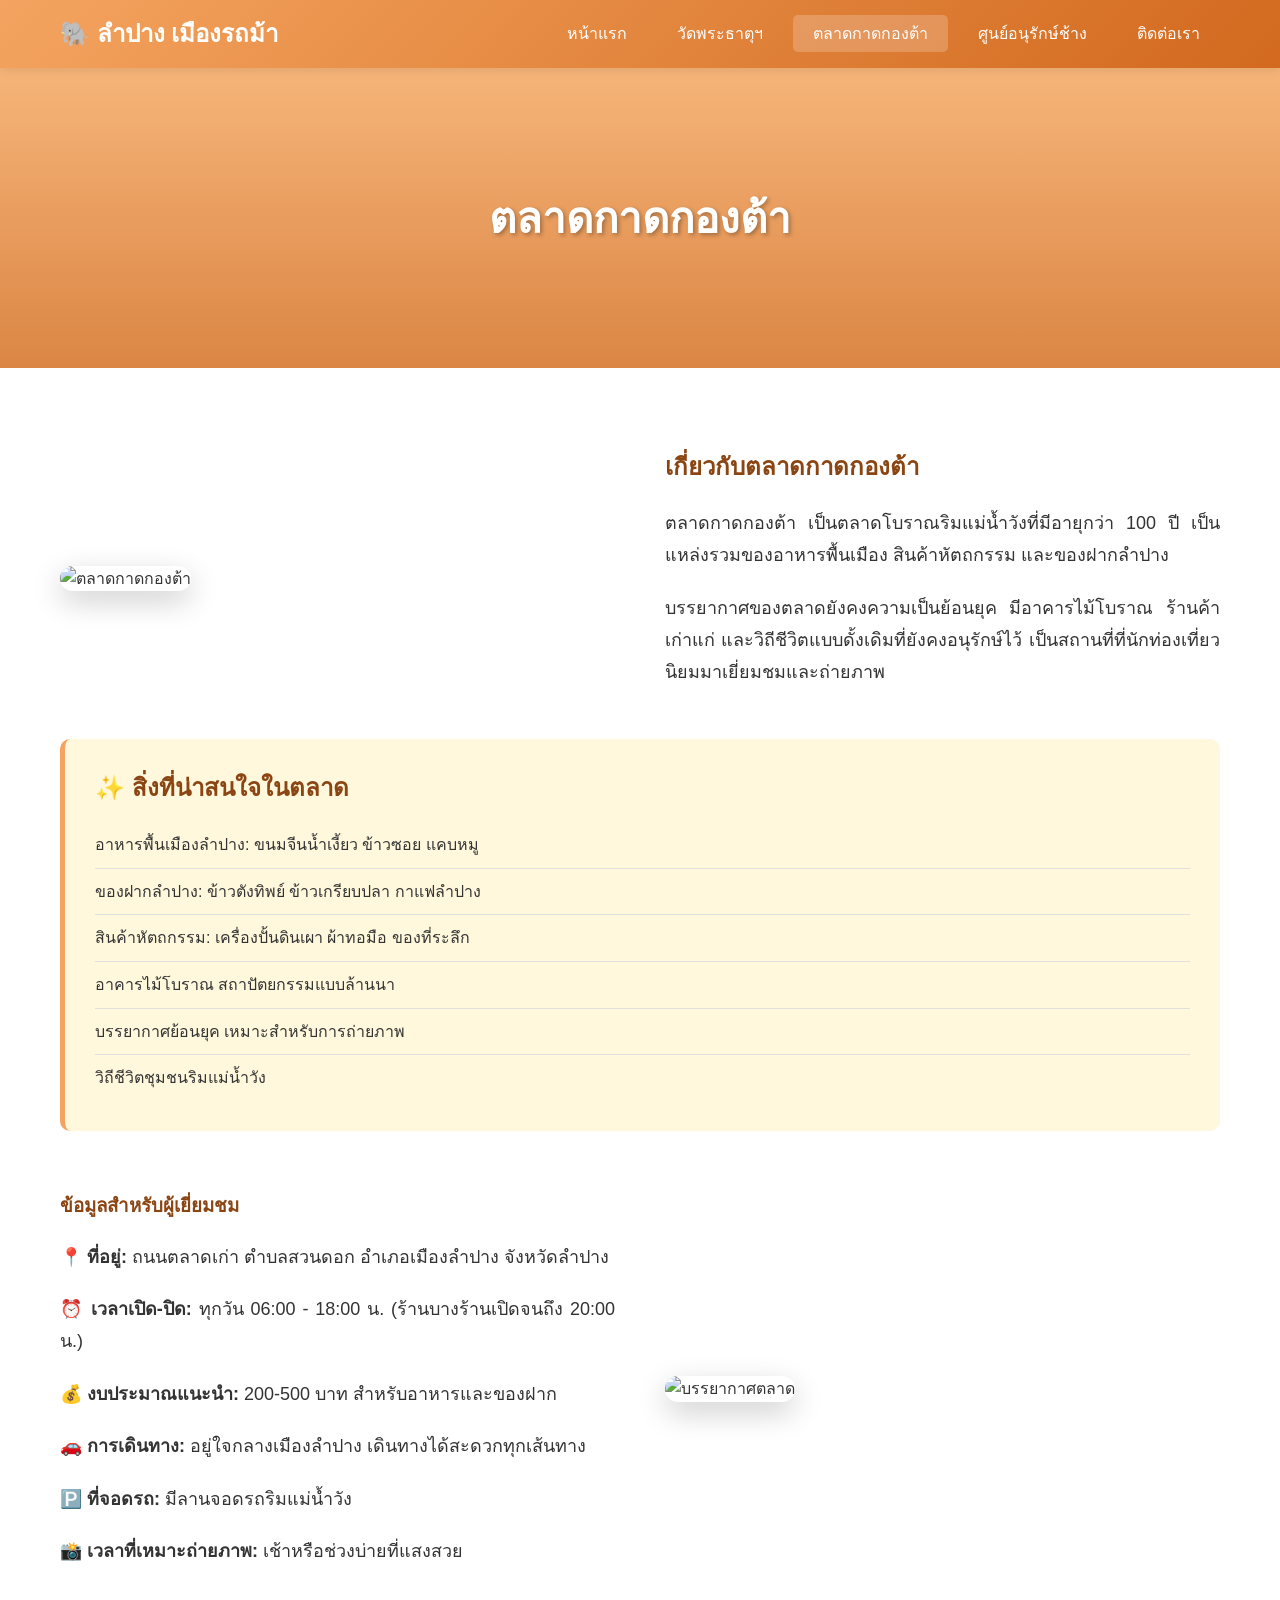
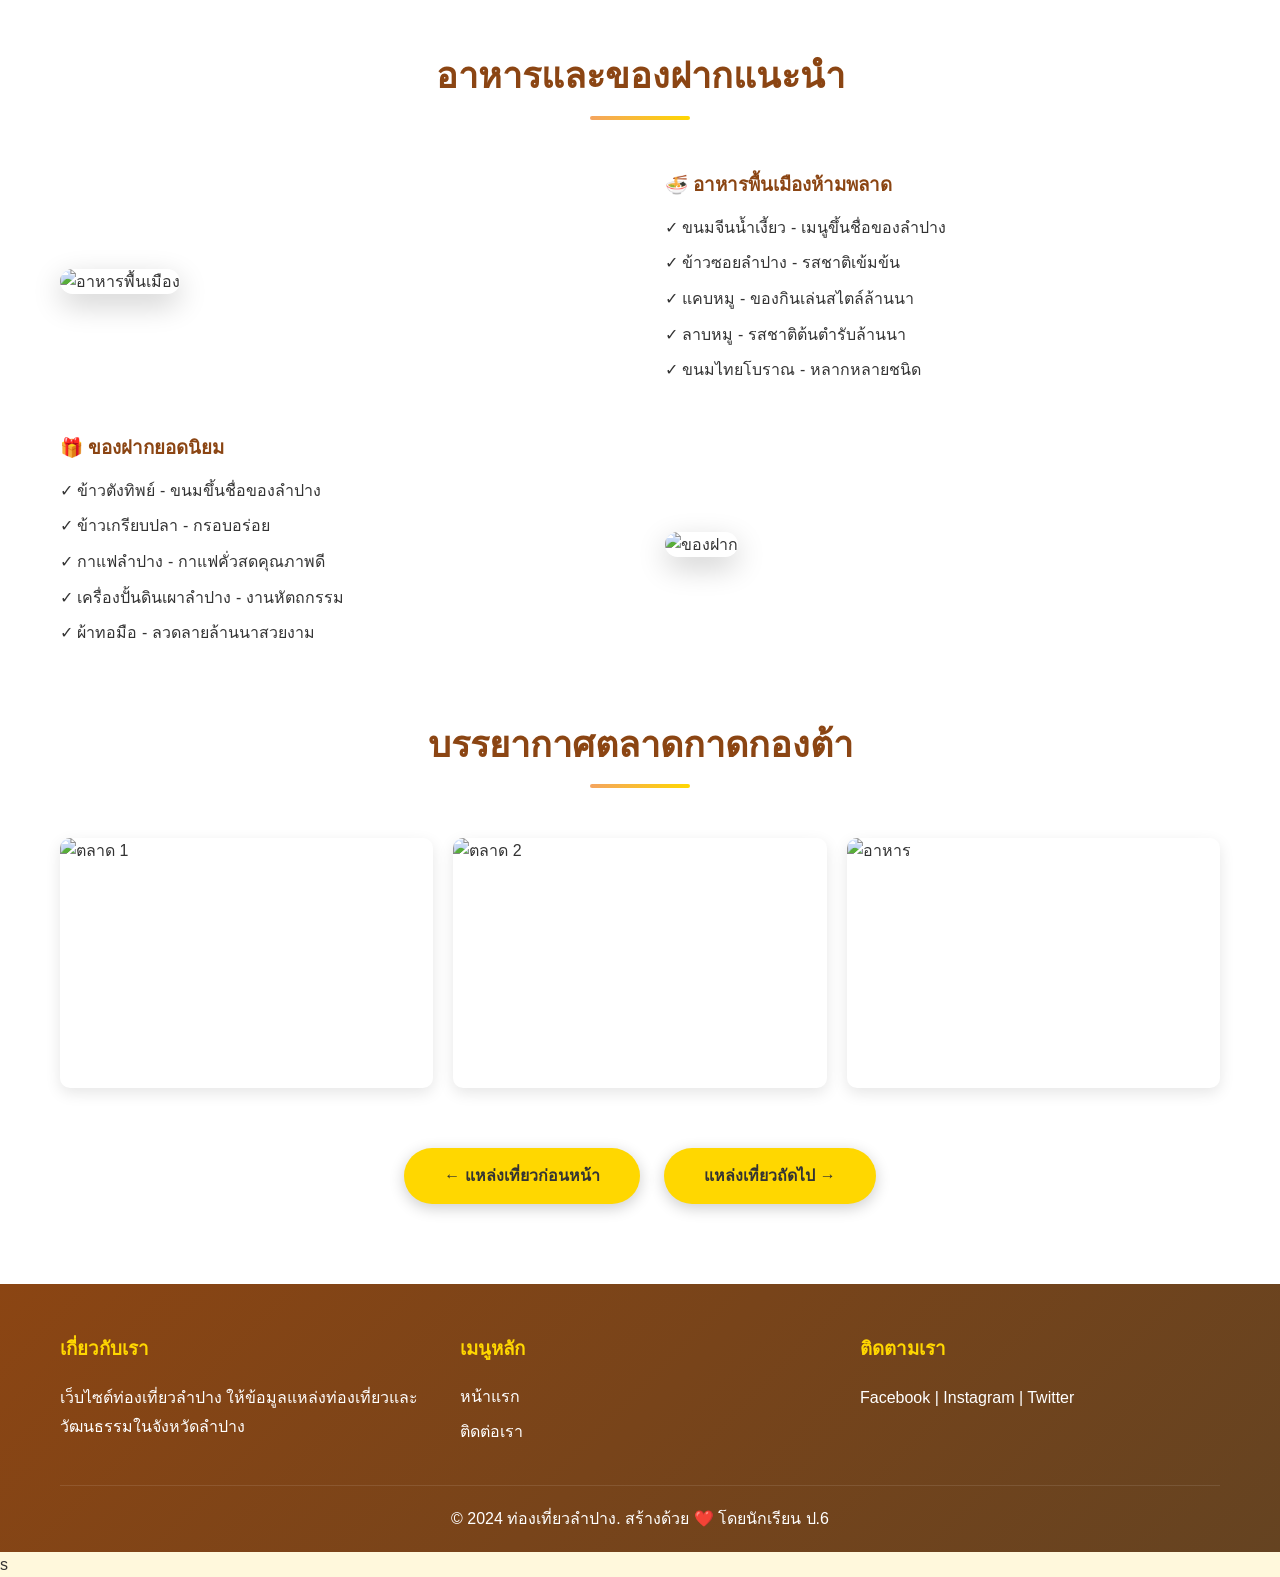
==== kad-kong-ta.html @ dc553c50 "Add files via upload" ====
<!DOCTYPE html>
<html lang="th">
<head>
    <meta charset="UTF-8">
    <meta name="viewport" content="width=device-width, initial-scale=1.0">
    <title>ตลาดกาดกองต้า - ท่องเที่ยวลำปาง</title>
    <link rel="stylesheet" href="styles.css">
</head>
<body>
    <header>
        <div class="container">
            <div class="logo">
                <h1>🐘 ลำปาง เมืองรถม้า</h1>
            </div>
            <nav>
                <ul>
                    <li><a href="index.html">หน้าแรก</a></li>
                    <li><a href="wat-phra-that.html">วัดพระธาตุฯ</a></li>
                    <li><a href="kad-kong-ta.html" class="active">ตลาดกาดกองต้า</a></li>
                    <li><a href="elephant-center.html">ศูนย์อนุรักษ์ช้าง</a></li>
                    <li><a href="contact.html">ติดต่อเรา</a></li>
                </ul>
            </nav>
        </div>
    </header>

    <section class="detail-hero" style="background-image: linear-gradient(rgba(244, 164, 96, 0.8), rgba(210, 105, 30, 0.8)), url('images/coverkongtamarket.jpg');">
        <h2>ตลาดกาดกองต้า</h2>
    </section>

    <section class="detail-content">
        <div class="container">
            <div class="content-wrapper">
                <div class="content-image">
                    <img src="images/kongtamarket1.jpg" alt="ตลาดกาดกองต้า">
                </div>
                <div class="content-text">
                    <h2 style="color: #8B4513; margin-bottom: 20px;">เกี่ยวกับตลาดกาดกองต้า</h2>
                    <p>ตลาดกาดกองต้า เป็นตลาดโบราณริมแม่น้ำวังที่มีอายุกว่า 100 ปี เป็นแหล่งรวมของอาหารพื้นเมือง สินค้าหัตถกรรม และของฝากลำปาง</p>
                    <p>บรรยากาศของตลาดยังคงความเป็นย้อนยุค มีอาคารไม้โบราณ ร้านค้าเก่าแก่ และวิถีชีวิตแบบดั้งเดิมที่ยังคงอนุรักษ์ไว้ เป็นสถานที่ที่นักท่องเที่ยวนิยมมาเยี่ยมชมและถ่ายภาพ</p>
                </div>
            </div>

            <div class="info-box">
                <h3>✨ สิ่งที่น่าสนใจในตลาด</h3>
                <ul>
                    <li>อาหารพื้นเมืองลำปาง: ขนมจีนน้ำเงี้ยว ข้าวซอย แคบหมู</li>
                    <li>ของฝากลำปาง: ข้าวตังทิพย์ ข้าวเกรียบปลา กาแฟลำปาง</li>
                    <li>สินค้าหัตถกรรม: เครื่องปั้นดินเผา ผ้าทอมือ ของที่ระลึก</li>
                    <li>อาคารไม้โบราณ สถาปัตยกรรมแบบล้านนา</li>
                    <li>บรรยากาศย้อนยุค เหมาะสำหรับการถ่ายภาพ</li>
                    <li>วิถีชีวิตชุมชนริมแม่น้ำวัง</li>
                </ul>
            </div>

            <div class="content-wrapper" style="margin-top: 60px;">
                <div class="content-text">
                    <h3 style="color: #8B4513; margin-bottom: 20px;">ข้อมูลสำหรับผู้เยี่ยมชม</h3>
                    <p><strong>📍 ที่อยู่:</strong> ถนนตลาดเก่า ตำบลสวนดอก อำเภอเมืองลำปาง จังหวัดลำปาง</p>
                    <p><strong>⏰ เวลาเปิด-ปิด:</strong> ทุกวัน 06:00 - 18:00 น. (ร้านบางร้านเปิดจนถึง 20:00 น.)</p>
                    <p><strong>💰 งบประมาณแนะนำ:</strong> 200-500 บาท สำหรับอาหารและของฝาก</p>
                    <p><strong>🚗 การเดินทาง:</strong> อยู่ใจกลางเมืองลำปาง เดินทางได้สะดวกทุกเส้นทาง</p>
                    <p><strong>🅿️ ที่จอดรถ:</strong> มีลานจอดรถริมแม่น้ำวัง</p>
                    <p><strong>📸 เวลาที่เหมาะถ่ายภาพ:</strong> เช้าหรือช่วงบ่ายที่แสงสวย</p>
                </div>
                <div class="content-image">
                    <img src="images/kongtamarket3.jpg" alt="บรรยากาศตลาด">
                </div>
            </div>

            <div style="margin-top: 60px;">
                <h2 class="section-title">อาหารและของฝากแนะนำ</h2>
                <div class="content-wrapper" style="margin-bottom: 40px;">
                    <div class="content-image">
                        <img src="images/kongtamarket6.jpg" alt="อาหารพื้นเมือง">
                    </div>
                    <div class="content-text">
                        <h3 style="color: #8B4513; margin-bottom: 15px;">🍜 อาหารพื้นเมืองห้ามพลาด</h3>
                        <ul style="list-style: none; padding-left: 0;">
                            <li style="margin-bottom: 10px;">✓ ขนมจีนน้ำเงี้ยว - เมนูขึ้นชื่อของลำปาง</li>
                            <li style="margin-bottom: 10px;">✓ ข้าวซอยลำปาง - รสชาติเข้มข้น</li>
                            <li style="margin-bottom: 10px;">✓ แคบหมู - ของกินเล่นสไตล์ล้านนา</li>
                            <li style="margin-bottom: 10px;">✓ ลาบหมู - รสชาติต้นตำรับล้านนา</li>
                            <li style="margin-bottom: 10px;">✓ ขนมไทยโบราณ - หลากหลายชนิด</li>
                        </ul>
                    </div>
                </div>

                <div class="content-wrapper">
                    <div class="content-text">
                        <h3 style="color: #8B4513; margin-bottom: 15px;">🎁 ของฝากยอดนิยม</h3>
                        <ul style="list-style: none; padding-left: 0;">
                            <li style="margin-bottom: 10px;">✓ ข้าวตังทิพย์ - ขนมขึ้นชื่อของลำปาง</li>
                            <li style="margin-bottom: 10px;">✓ ข้าวเกรียบปลา - กรอบอร่อย</li>
                            <li style="margin-bottom: 10px;">✓ กาแฟลำปาง - กาแฟคั่วสดคุณภาพดี</li>
                            <li style="margin-bottom: 10px;">✓ เครื่องปั้นดินเผาลำปาง - งานหัตถกรรม</li>
                            <li style="margin-bottom: 10px;">✓ ผ้าทอมือ - ลวดลายล้านนาสวยงาม</li>
                        </ul>
                    </div>
                    <div class="content-image">
                        <img src="images/kong0.jpg" alt="ของฝาก">
                    </div>
                </div>
            </div>

            <div style="margin-top: 60px;">
                <h2 class="section-title">บรรยากาศตลาดกาดกองต้า</h2>
                <div class="gallery">
                    <img src="images/kongtamarket1.jpg" alt="ตลาด 1">
                    <img src="images/kongtamarket6.jpg" alt="ตลาด 2">
                    <img src="images/kongtamarket7.jpg" alt="อาหาร">
                </div>
            </div>

            <div style="margin-top: 60px; text-align: center;">
                <a href="wat-phra-that.html" class="btn" style="margin-right: 20px;">← แหล่งเที่ยวก่อนหน้า</a>
                <a href="elephant-center.html" class="btn">แหล่งเที่ยวถัดไป →</a>
            </div>
        </div>
    </section>

    <footer>
        <div class="container">
            <div class="footer-content">
                <div class="footer-section">
                    <h3>เกี่ยวกับเรา</h3>
                    <p>เว็บไซต์ท่องเที่ยวลำปาง ให้ข้อมูลแหล่งท่องเที่ยวและวัฒนธรรมในจังหวัดลำปาง</p>
                </div>
                <div class="footer-section">
                    <h3>เมนูหลัก</h3>
                    <ul>
                        <li><a href="index.html">หน้าแรก</a></li>
                        <li><a href="contact.html">ติดต่อเรา</a></li>
                    </ul>
                </div>
                <div class="footer-section">
                    <h3>ติดตามเรา</h3>
                    <p>Facebook | Instagram | Twitter</p>
                </div>
            </div>
            <div class="footer-bottom">
                <p>&copy; 2024 ท่องเที่ยวลำปาง. สร้างด้วย ❤️ โดยนักเรียน ป.6</p>
            </div>
        </div>
    </footer>
</body>
</html>s
---- styles.css ----
/* ========== ตั้งค่าพื้นฐาน ========== */
* {
    margin: 0;
    padding: 0;
    box-sizing: border-box;
}

body {
    font-family: 'Segoe UI', Tahoma, Geneva, Verdana, sans-serif;
    line-height: 1.6;
    color: #333;
    background-color: #FFF8DC;
}

.container {
    max-width: 1200px;
    margin: 0 auto;
    padding: 0 20px;
}

/* ========== Header และ Navigation ========== */
header {
    background: linear-gradient(135deg, #F4A460 0%, #D2691E 100%);
    box-shadow: 0 2px 10px rgba(0,0,0,0.1);
    position: sticky;
    top: 0;
    z-index: 1000;
}

header .container {
    display: flex;
    justify-content: space-between;
    align-items: center;
    padding: 15px 20px;
}

.logo h1 {
    color: white; /* เติม ; */
    font-size: 24px;
    font-weight: bold;
}

nav ul {
    display: flex;
    list-style: none;
    gap: 10px;
}

nav ul li a {
    color: white; /* เติม ; */
    text-decoration: none;
    padding: 10px 20px;
    border-radius: 5px;
    transition: all 0.3s ease;
    font-weight: 500;
}

nav ul li a:hover,
nav ul li a.active {
    background-color: rgba(255, 255, 255, 0.2);
    transform: translateY(-2px);
}

/* ========== Hero Section ========== */
.hero {
    background: linear-gradient(rgba(244, 164, 96, 0.8), rgba(210, 105, 30, 0.8)),
    url('images/lampang2.jpg') center/cover;
    height: 500px;
    display: flex;
    align-items: center;
    justify-content: center;
    text-align: center;
    color: white; /* เติม ; */
}

.hero-content h2 {
    font-size: 48px;
    margin-bottom: 20px;
    text-shadow: 2px 2px 4px rgba(0,0,0,0.3);
}

.hero-content p {
    font-size: 24px;
    margin-bottom: 30px;
    text-shadow: 1px 1px 2px rgba(0,0,0,0.3);
}

.btn {
    display: inline-block;
    padding: 15px 40px;
    background-color: #FFD700;
    color: #333;
    text-decoration: none;
    border-radius: 50px;
    font-weight: bold;
    transition: all 0.3s ease;
    box-shadow: 0 4px 15px rgba(0,0,0,0.2);
}

.btn:hover {
    background-color: #FFA500;
    transform: translateY(-3px);
    box-shadow: 0 6px 20px rgba(0,0,0,0.3);
}

/* ========== Section Title ========== */
.section-title {
    text-align: center;
    font-size: 36px;
    color: #8B4513;
    margin-bottom: 50px;
    position: relative;
    padding-bottom: 15px;
}

.section-title::after {
    content: '';
    position: absolute;
    bottom: 0;
    left: 50%;
    transform: translateX(-50%);
    width: 100px;
    height: 4px;
    background: linear-gradient(90deg, #F4A460, #FFD700);
    border-radius: 2px;
}

/* ========== About Section ========== */
.about {
    padding: 80px 0;
    background-color: white; /* เติม ; */
}

.content-wrapper {
    display: flex;
    align-items: center;
    gap: 50px;
}

.content-text {
    flex: 1;
}

.content-text p {
    font-size: 18px;
    margin-bottom: 20px;
    text-align: justify;
    line-height: 1.8;
}

.content-image {
    flex: 1;
}

.content-image img {
    width: 100%;
    border-radius: 15px;
    box-shadow: 0 10px 30px rgba(0,0,0,0.2);
    transition: transform 0.3s ease;
}

.content-image img:hover {
    transform: scale(1.05);
}

/* ========== Attractions Section ========== */
.attractions {
    padding: 80px 0;
}

.attraction-item {
    display: flex;
    align-items: center;
    gap: 50px;
    margin-bottom: 60px;
    background-color: white; /* เติม ; */
    padding: 40px;
    border-radius: 15px;
    box-shadow: 0 5px 20px rgba(0,0,0,0.1);
    transition: transform 0.3s ease;
}

.attraction-item:hover {
    transform: translateY(-5px);
    box-shadow: 0 10px 30px rgba(0,0,0,0.15);
}

.attraction-item.reverse {
    flex-direction: row-reverse;
}

.attraction-image {
    flex: 1;
}

.attraction-image img {
    width: 100%;
    border-radius: 10px;
    box-shadow: 0 5px 15px rgba(0,0,0,0.1);
}

.attraction-content {
    flex: 1;
}

.attraction-content h3 {
    font-size: 28px;
    color: #8B4513;
    margin-bottom: 20px;
}

.attraction-content p {
    font-size: 16px;
    line-height: 1.8;
    margin-bottom: 20px;
    text-align: justify;
}

.btn-link {
    display: inline-block;
    color: #F4A460;
    text-decoration: none;
    font-weight: bold;
    font-size: 18px;
    transition: all 0.3s ease;
}

.btn-link:hover {
    color: #D2691E;
    transform: translateX(5px);
}

/* ========== Detail Page Styles ========== */
.detail-hero {
    background: linear-gradient(rgba(244, 164, 96, 0.8), rgba(210, 105, 30, 0.8)),
    url('https://images.unsplash.com/photo-1551882547-ff40c63fe5fa?w=1600&h=400&fit=crop') center/cover;
    height: 300px;
    display: flex;
    align-items: center;
    justify-content: center;
    text-align: center;
    color: white; /* เติม ; */
}

.detail-hero h2 {
    font-size: 42px;
    text-shadow: 2px 2px 4px rgba(0,0,0,0.3);
}

.detail-content {
    padding: 80px 0;
    background-color: white; /* เติม ; */
}

.info-box {
    background-color: #FFF8DC;
    padding: 30px;
    border-radius: 10px;
    border-left: 5px solid #F4A460;
    margin: 30px 0;
}

.info-box h3 {
    color: #8B4513;
    margin-bottom: 15px;
    font-size: 24px;
}

.info-box ul {
    list-style: none;
    padding-left: 0;
}

.info-box ul li {
    padding: 10px 0;
    border-bottom: 1px solid #e0e0e0;
    font-size: 16px;
}

.info-box ul li:last-child {
    border-bottom: none;
}

.gallery {
    display: grid;
    grid-template-columns: repeat(auto-fit, minmax(300px, 1fr));
    gap: 20px;
    margin-top: 40px;
}

.gallery img {
    width: 100%;
    height: 250px;
    object-fit: cover;
    border-radius: 10px;
    box-shadow: 0 5px 15px rgba(0,0,0,0.1);
    transition: transform 0.3s ease;
}

.gallery img:hover {
    transform: scale(1.05);
}

/* ========== Contact Form ========== */
.contact-section {
    padding: 80px 0;
}

.contact-container {
    display: flex;
    gap: 50px;
}

.contact-info {
    flex: 1;
    background-color: white; /* เติม ; */
    padding: 40px;
    border-radius: 15px;
    box-shadow: 0 5px 20px rgba(0,0,0,0.1);
}

.contact-info h3 {
    color: #8B4513;
    margin-bottom: 20px;
    font-size: 24px;
}

.contact-info p {
    margin-bottom: 15px;
    font-size: 16px;
    line-height: 1.8;
}

.contact-form {
    flex: 1;
    background-color: white; /* เติม ; */
    padding: 40px;
    border-radius: 15px;
    box-shadow: 0 5px 20px rgba(0,0,0,0.1);
}

.form-group {
    margin-bottom: 25px;
}

.form-group label {
    display: block;
    margin-bottom: 8px;
    color: #8B4513;
    font-weight: bold;
}

.form-group input,
.form-group textarea {
    width: 100%;
    padding: 12px;
    border: 2px solid #e0e0e0;
    border-radius: 5px;
    font-size: 16px;
    transition: border-color 0.3s ease;
}

.form-group input:focus,
.form-group textarea:focus {
    outline: none;
    border-color: #F4A460;
}

.form-group textarea {
    resize: vertical;
    min-height: 150px;
}

.submit-btn {
    width: 100%;
    padding: 15px;
    background: linear-gradient(135deg, #F4A460 0%, #D2691E 100%);
    color: white; /* เติม ; */
    border: none;
    border-radius: 5px;
    font-size: 18px;
    font-weight: bold;
    cursor: pointer;
    transition: all 0.3s ease;
}

.submit-btn:hover {
    transform: translateY(-2px);
    box-shadow: 0 5px 15px rgba(0,0,0,0.2);
}

/* ========== Footer ========== */
footer {
    background: linear-gradient(135deg, #8B4513 0%, #654321 100%);
    color: white; /* เติม ; */
    padding: 50px 0 20px;
}

.footer-content {
    display: grid;
    grid-template-columns: repeat(auto-fit, minmax(250px, 1fr));
    gap: 40px;
    margin-bottom: 30px;
}

.footer-section h3 {
    margin-bottom: 20px;
    color: #FFD700;
}

.footer-section p {
    line-height: 1.8;
}

.footer-section ul {
    list-style: none;
}

.footer-section ul li {
    margin-bottom: 10px;
}

.footer-section ul li a {
    color: white; /* เติม ; */
    text-decoration: none;
    transition: color 0.3s ease;
}

.footer-section ul li a:hover {
    color: #FFD700;
}

.footer-bottom {
    text-align: center;
    padding-top: 20px;
    border-top: 1px solid rgba(255,255,255,0.1);
}

/* ========== Responsive Design ========== */
@media (max-width: 768px) {
    header .container {
        flex-direction: column;
        gap: 15px;
    }

    nav ul {
        flex-wrap: wrap;
        justify-content: center;
    }

    .hero-content h2 {
        font-size: 32px;
    }

    .hero-content p {
        font-size: 18px;
    }

    .content-wrapper,
    .attraction-item,
    .attraction-item.reverse,
    .contact-container {
        flex-direction: column;
    }

    .section-title {
        font-size: 28px;
    }

    .gallery {
        grid-template-columns: 1fr;
    }
}
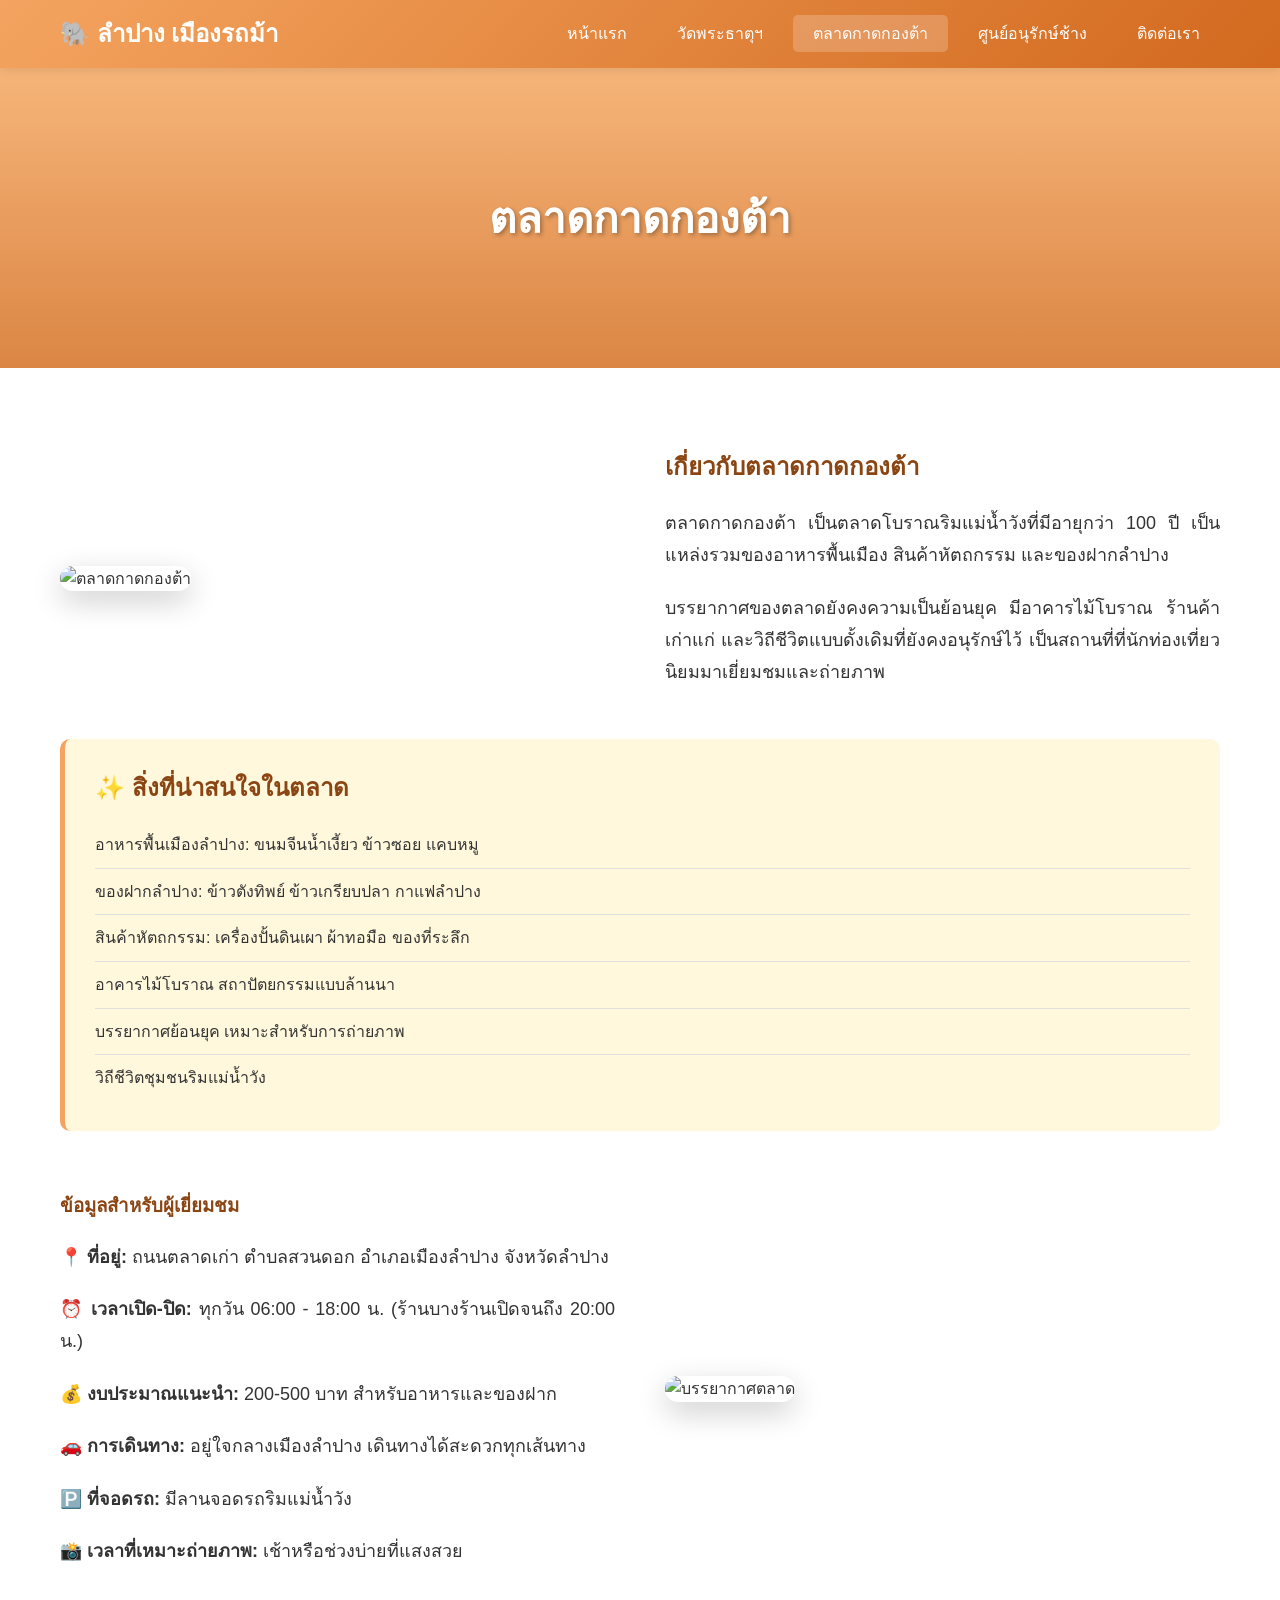
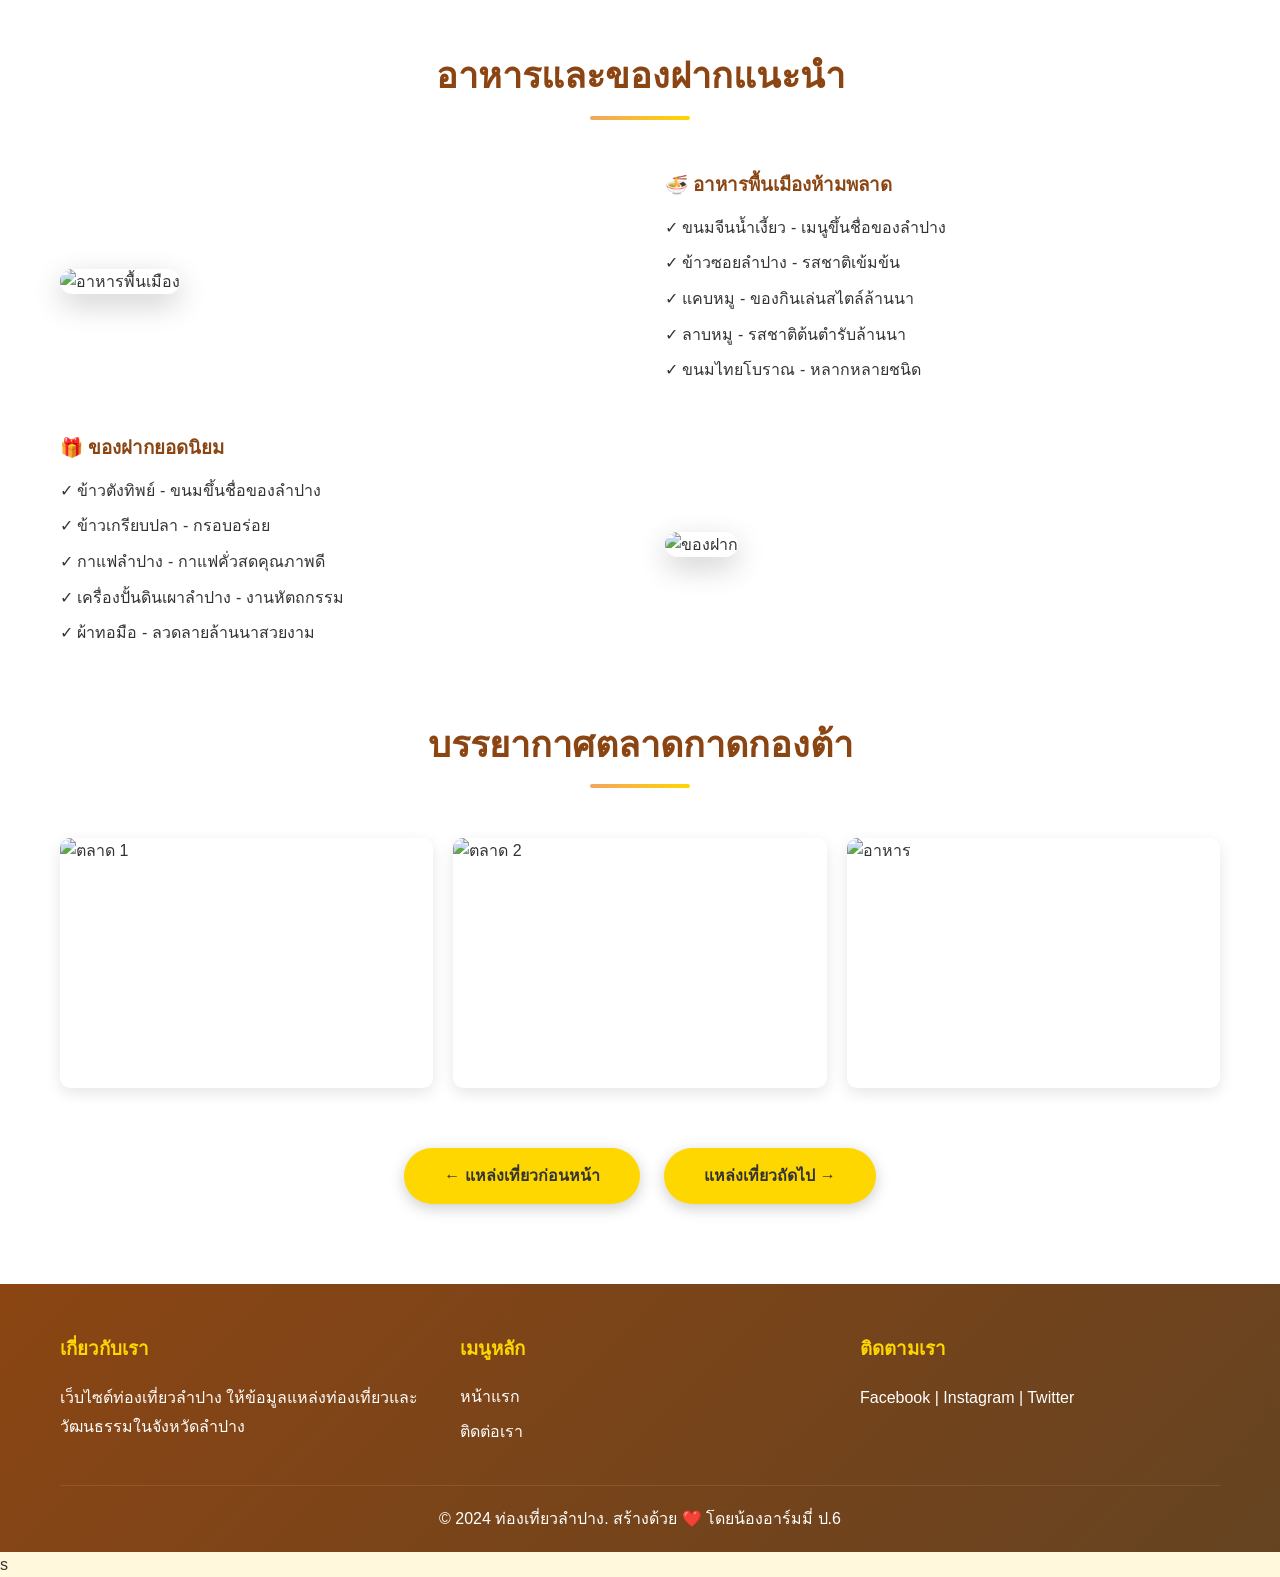
==== commit 4401a512: "Add files via upload" ====
--- a/kad-kong-ta.html
+++ b/kad-kong-ta.html
@@ -139,7 +139,7 @@
                 </div>
             </div>
             <div class="footer-bottom">
-                <p>&copy; 2024 ท่องเที่ยวลำปาง. สร้างด้วย ❤️ โดยนักเรียน ป.6</p>
+                <p>&copy; 2024 ท่องเที่ยวลำปาง. สร้างด้วย ❤️ โดยน้องอาร์มมี่ ป.6</p>
             </div>
         </div>
     </footer>
